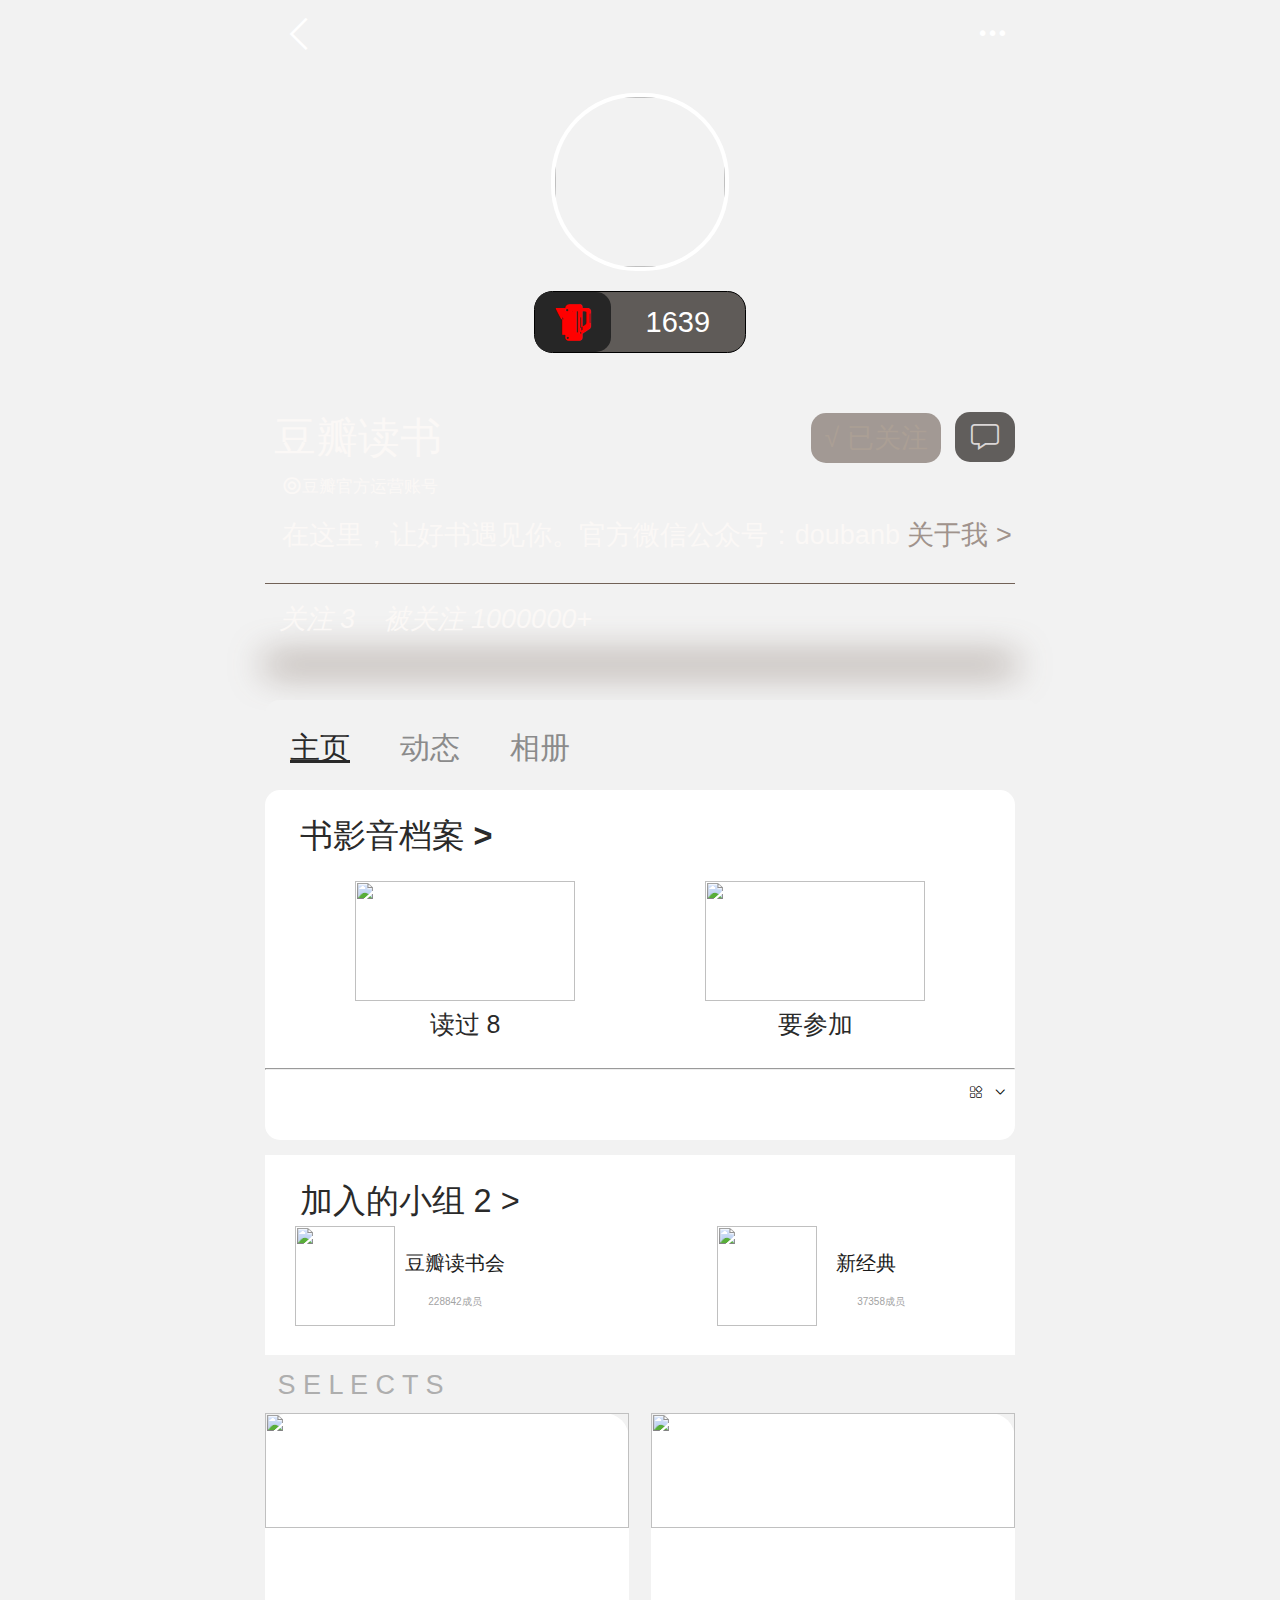
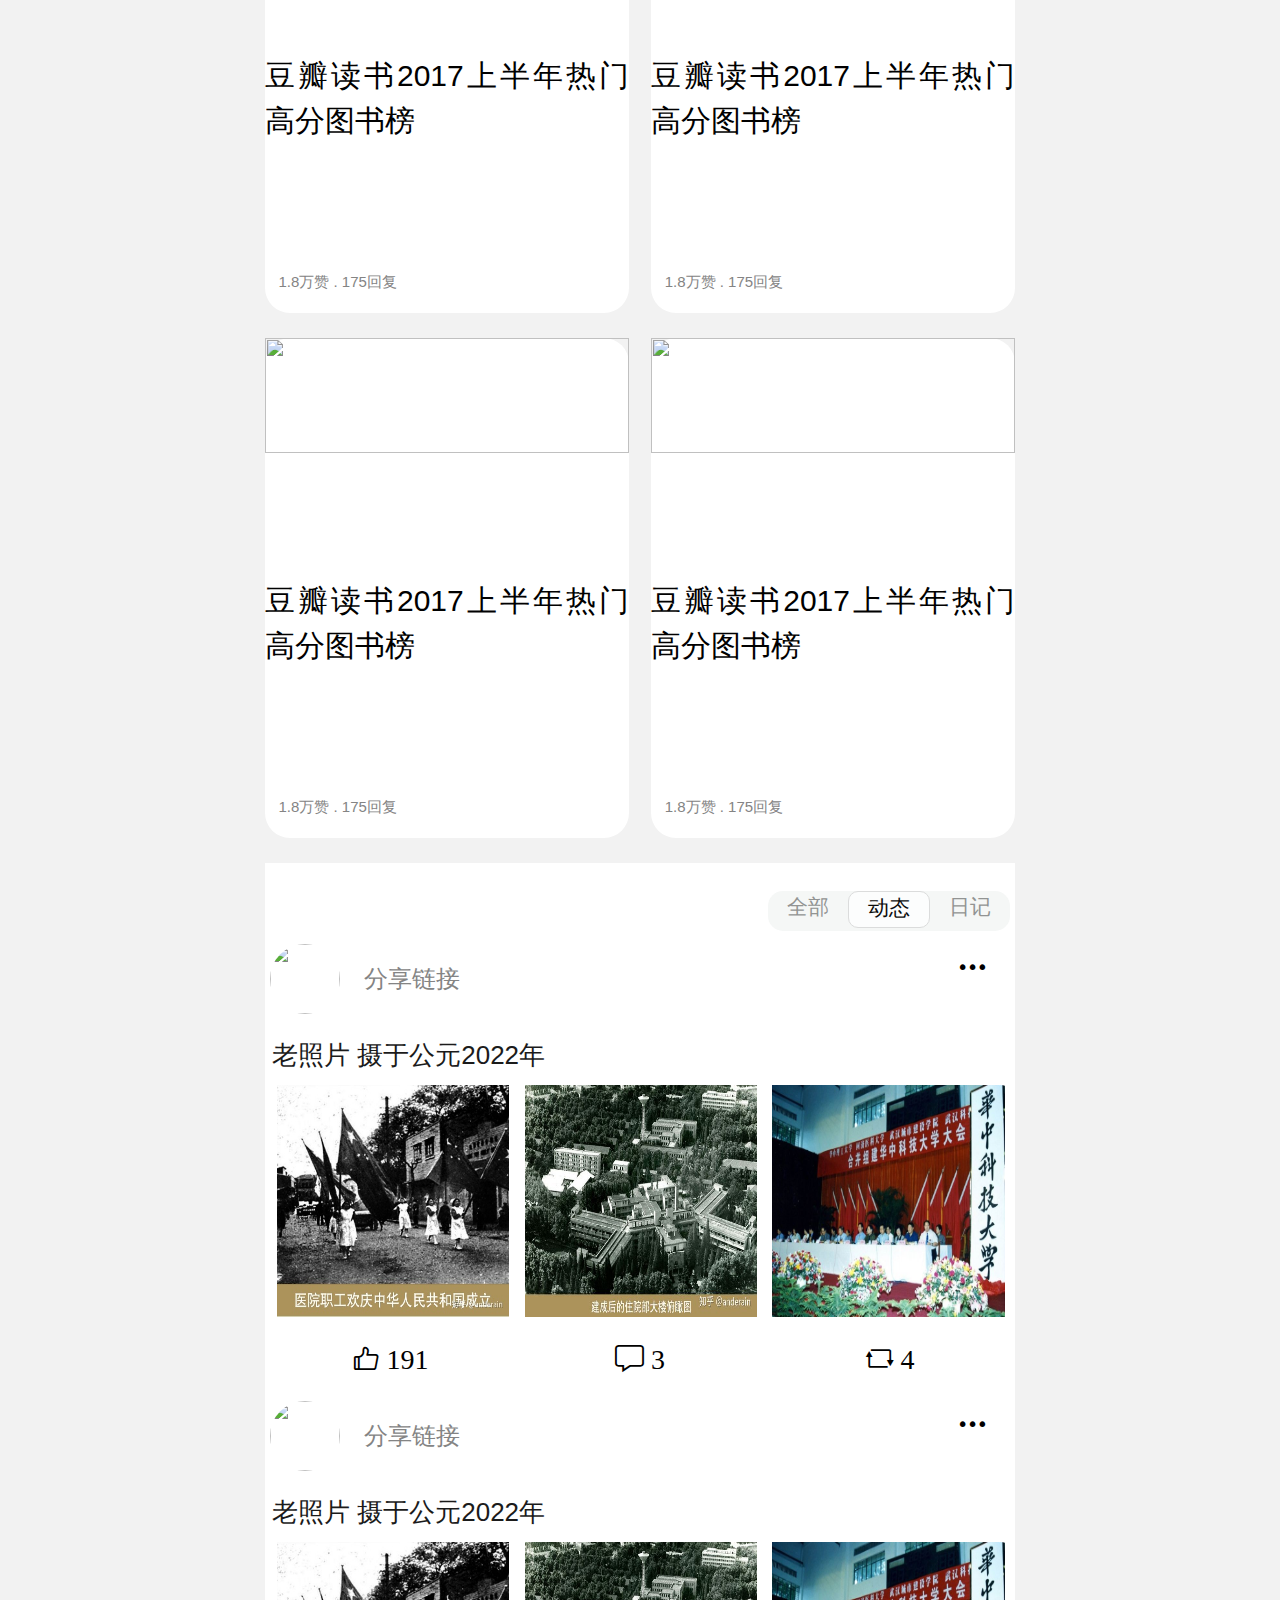
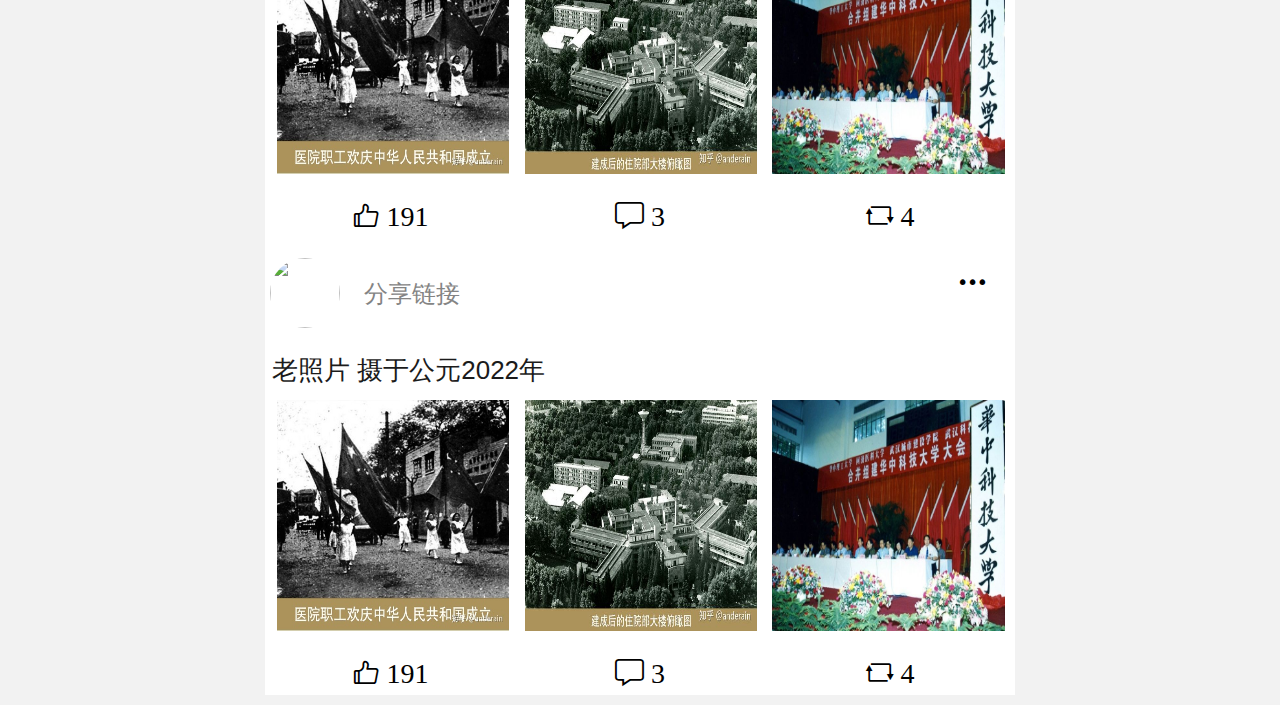
==== user.html @ 7e0cd8f8 "js交互逻辑基本完成" ====
<!DOCTYPE html>
<html lang="en">

<head>
    <meta charset="UTF-8">
    <meta http-equiv="X-UA-Compatible" content="IE=edge">
    <meta name="viewport" content="width=device-width, initial-scale=1.0">
    <title>用户</title>
    <link rel="icon" href="assets/images/豆瓣.png" type="image/x-icon" />
    <link rel="stylesheet" href="./css/normalize.css">
    <link rel="stylesheet" href="./css/user.css">
    <link rel="stylesheet" href="./assets/fonts/iconfont.css">
    <script src="./js/user.js"></script>
</head>

<body>
    <p class="xiala">下拉展示更多细节</p>

    <div class="fixed_nav">
        <span class="iconfont icon-cebianlan"></span>
        <div class="user_info">
            <img src="./assets/uploads/36180475.jpg" alt="">
            <div>豆瓣读书</div>
        </div>
        <span class="iconfont icon-email"></span>
    </div>

    <div class="user-index">
        <div class="vague_pic">
        </div>
        <div class="dynamic-header">
            <span class="iconfont icon-fanhui"></span>
            <div class="dynamic-user-info">
                    <img src="./assets/uploads/36180475.jpg"></img>
                <div class="total">
                    <span class="user-name">豆瓣读书</span>
                    <span class="bean-number">北京</span>
                </div>
            </div>
            <span class="iconfont icon-gengduo"></span>
        </div>
        <div class="user-total-info">
            <header>
                <span class="iconfont icon-fanhui"></span>
                <span class="iconfont icon-gengduo"></span>
            </header>
            <img src="./assets/uploads/36180475.jpg" alt="" class="big_avatar">
            <div class="boiling_water">
                <span class="iconfont icon-dianreshuihu"></span>
                <span class="water_number">1639</span>
            </div>
            <div class="user-info">
                <div class="header-info">
                    <div class="user-name">
                        <p class="name transform_name">豆瓣读书</p>
                        <p class="iconfont icon-yuan information">豆瓣官方运营账号</p>
                    </div>
                    <div class="attention-situation">
                        <span class="attention">√ 已关注</span>
                        <span class="iconfont icon-pinglun thelun"></span>
                    </div>
                </div>
                <p class="summary">在这里，让好书遇见你。官方微信公众号：doubanb <span class="aboutme"> 关于我 ></span></p>
                <div class="follow-info">
                    <i>关注 3</i>
                    <i>被关注 1000000+</i>
                </div>
            </div>
        </div>
        <nav class="nav">
            <span class="active home">主页</span>
            <span class="dynamic">动态</span>
            <span class="album">相册</span>
        </nav>
        <div class="active_record">
            <header>书影音档案 ></header>
            <div class="middle">
                <div class="record-left-box">
                    <img src="./assets/uploads/left.png" alt="">
                    <span>读过 8</span>
                </div>
                <div class="record-right-box">
                    <img src="./assets/uploads/right.png" alt="">
                    <span>要参加</span>
                </div>
            </div>
            <hr />
            <div class="thermodynamic_chart_button">
                <span class="iconfont icon-xiala"></span>
                <span class="iconfont icon-caidan"></span>
            </div>
            <div class="thermodynamic_chart">
                <svg width="400" height="200" class="thermodynamic_chart_svg">
                    <g transform="translate(-5, 30)" class="js-calendar-graph">
                        <text x="14" y="-20" class="year">2022</text>
                        <text x="14" y="-7" class="active">9月</text>
                        <text x="79" y="-7">8月</text>
                        <text x="131" y="-7">7月</text>
                        <text x="183" y="-7">6月</text>
                        <text x="248" y="-7">5月</text>
                        <text x="300" y="-7">4月</text>
                        <text x="352" y="-7">3月</text>
                        <text text-anchor="start" dx="6" dy="8">日</text>
                        <text text-anchor="start" dx="6" dy="32">二</text>
                        <text text-anchor="start" dx="6" dy="57">四</text>
                        <text text-anchor="start" dx="6" dy="81">六</text>
                    </g>
                </svg>
                <span class="iconfont icon-bangzhu"></span>
            </div>
        </div>
        <div class="joined_group">
            <header>加入的小组 2 ></header>
            <div class="list">
                <div class="reading">
                    <img src="./assets/uploads/左.png" alt="">
                    <section>
                        <span>豆瓣读书会</span>
                        <span>228842成员</span>
                    </section>
                </div>
                <div class="classic">
                    <img src="./assets/uploads/右.png" alt="">
                    <section>
                        <span>新经典</span>
                        <span>37358成员</span>
                    </section>
                </div>
            </div>
        </div>
        <section class="select_name">S E L E C T S</section>
        <div class="select_card">
            <div class="card1">
                <img src="./assets/uploads/demo.png" alt="">
                <p>豆瓣读书2017上半年热门高分图书榜</p>
                <div class="footer">1.8万赞 . 175回复</div>
            </div>
            <div class="card2">
                <img src="./assets/uploads/demo.png" alt="">
                <p>豆瓣读书2017上半年热门高分图书榜</p>
                <div class="footer">1.8万赞 . 175回复</div>
            </div>
            <div class="card3">
                <img src="./assets/uploads/demo.png" alt="">
                <p>豆瓣读书2017上半年热门高分图书榜</p>
                <div class="footer">1.8万赞 . 175回复</div>
            </div>
            <div class="card4">
                <img src="./assets/uploads/demo.png" alt="">
                <p>豆瓣读书2017上半年热门高分图书榜</p>
                <div class="footer">1.8万赞 . 175回复</div>
            </div>
        </div>
        <div class="dynamic-area">
            <div class="dynamic-nav">
                <div class="nav-switch">
                    <span>日记</span>
                    <span class="active">动态</span>
                    <span>全部</span>
                </div>
            </div>
            <div class="total-info">
                <div class="user-info">
                    <div class="user">
                        <img src="./assets/uploads/36180475.jpg" alt="">
                        <span class="user-name">分享链接</span>
                    </div>
                    <span class="iconfont icon-gengduo"></span>
                </div>
                <div class="msg-info">老照片 摄于公元2022年</div>
                <div class="pic-info">
                    <img src="./assets/uploads/v2-00fd47b984b097ff6799c70eac688576_r.jpg" alt="">
                    <img src="./assets/uploads/v2-368f17c7b49742d3653ee3d4623b5243_720w.jpg" alt="">
                    <img src="./assets/uploads/v2-5789cc732e435e5d7d6d45717a08fe07_720w (3).jpg" alt="">
                </div>
                <div class="other-info">
                    <span class="iconfont icon-dianzan"> 191</span>
                    <span class="iconfont icon-pinglun"> 3</span>
                    <span class="iconfont icon-loop"> 4</span>
                </div>
            </div>
            <div class="total-info">
                <div class="user-info">
                    <div class="user">
                        <img src="./assets/uploads/36180475.jpg" alt="">
                        <span class="user-name">分享链接</span>
                    </div>
                    <span class="iconfont icon-gengduo"></span>
                </div>
                <div class="msg-info">老照片 摄于公元2022年</div>
                <div class="pic-info">
                    <img src="./assets/uploads/v2-00fd47b984b097ff6799c70eac688576_r.jpg" alt="">
                    <img src="./assets/uploads/v2-368f17c7b49742d3653ee3d4623b5243_720w.jpg" alt="">
                    <img src="./assets/uploads/v2-5789cc732e435e5d7d6d45717a08fe07_720w (3).jpg" alt="">
                </div>
                <div class="other-info">
                    <span class="iconfont icon-dianzan"> 191</span>
                    <span class="iconfont icon-pinglun"> 3</span>
                    <span class="iconfont icon-loop"> 4</span>
                </div>
            </div>
            <div class="total-info">
                <div class="user-info">
                    <div class="user">
                        <img src="./assets/uploads/36180475.jpg" alt="">
                        <span class="user-name">分享链接</span>
                    </div>
                    <span class="iconfont icon-gengduo"></span>
                </div>
                <div class="msg-info">老照片 摄于公元2022年</div>
                <div class="pic-info">
                    <img src="./assets/uploads/v2-00fd47b984b097ff6799c70eac688576_r.jpg" alt="">
                    <img src="./assets/uploads/v2-368f17c7b49742d3653ee3d4623b5243_720w.jpg" alt="">
                    <img src="./assets/uploads/v2-5789cc732e435e5d7d6d45717a08fe07_720w (3).jpg" alt="">
                </div>
                <div class="other-info">
                    <span class="iconfont icon-dianzan"> 191</span>
                    <span class="iconfont icon-pinglun"> 3</span>
                    <span class="iconfont icon-loop"> 4</span>
                </div>
            </div>
        </div>
    </div>

    <div class="user-details">
        <div class="full_vague_pic"></div>
        <div class="user-full-info">
            <div class="iconfont icon-guanbi_o"></div>
            <div class="full-info">
                <div class="left-info">
                    <p class="name">
                        豆瓣读书
                    </p>
                    <p>豆瓣ID:113894409</p>
                    <p>注册时间:2014年12月1日</p>
                    <p>常居地:北京</p>
                    <p>IP属地:北京</p>
                </div>
                <div class="right-info">
                    <img src="./assets/uploads/36180475.jpg" alt="">
                </div>
            </div>
            <div class="in-douban">
                <header>
                    我在豆瓣
                </header>
                <div class="body">
                    <div class="douban-group">
                        <div class="number">1</div>
                        <div>管理小组</div>
                    </div>
                    <div class="douban-info">
                        <div class="number">15</div>
                        <div>添加条目</div>
                    </div>
                    <div class="douban-topic">
                        <div class="number">25</div>
                        <div>发起话题</div>
                    </div>
                    <div class="douban-list">
                        <div class="number">79</div>
                        <div>创建豆列</div>
                    </div>
                </div>
            </div>
            <div class="user-about">
                <header>关于我</header>
                <div class="content">
                    <p>在这里，让好书遇见你</p>
                    <p>官方微信公众号：doubanb</p>
                </div>
            </div>
            <div class="others">
                <div class="boiling_water">
                    <span class="iconfont icon-dianreshuihu"></span>
                    <span class="water_number">1639</span>
                </div>
                <span class="iconfont icon-pinglun"></span>
            </div>
        </div>
    </div>
</body>

</html>
---- css/user.css ----
a {
  text-decoration: none;
}
html {
  font-size: 50px;
}
p {
  margin: 0;
  padding: 0;
}
@media screen and (min-width: 320px) {
  html {
    font-size: 21.33333333px;
  }
}
@media screen and (min-width: 360px) {
  html {
    font-size: 24px;
  }
}
@media screen and (min-width: 375px) {
  html {
    font-size: 25px;
  }
}
@media screen and (min-width: 384px) {
  html {
    font-size: 25.6px;
  }
}
@media screen and (min-width: 400px) {
  html {
    font-size: 26.66666667px;
  }
}
@media screen and (min-width: 414px) {
  html {
    font-size: 27.6px;
  }
}
@media screen and (min-width: 424px) {
  html {
    font-size: 28.26666667px;
  }
}
@media screen and (min-width: 480px) {
  html {
    font-size: 32px;
  }
}
@media screen and (min-width: 540px) {
  html {
    font-size: 36px;
  }
}
@media screen and (min-width: 720px) {
  html {
    font-size: 48px;
  }
}
@media screen and (min-width: 750px) {
  html {
    font-size: 50px;
  }
}
body {
  min-width: 320px;
  width: 15rem;
  margin: 0 auto;
  line-height: 1.5;
  font-family: Arial, Helvetica;
  background: #F2F2F2;
  text-align: center;
}
.vague_pic {
  overflow: hidden;
  z-index: -1;
  position: absolute;
  top: -1.8rem;
  left: 50%;
  transform: translateX(-50%);
  width: 15rem;
  height: 15rem;
  border-bottom: 0.18rem solid #5e483b;
  background: url(../assets/uploads/36180475.jpg);
  background-repeat: no-repeat;
  background-position: top;
  background-size: cover;
  -webkit-filter: blur(18px);
  filter: blur(18px);
}
.dynamic-header {
  display: flex;
  display: none;
  justify-content: space-between;
  width: 15rem;
  background-color: #fff;
}
.dynamic-header .iconfont {
  font-size: 1.5rem;
  padding-left: 0.53rem;
  font-weight: 550;
}
.dynamic-header .dynamic-user-info {
  padding-top: 0.27rem;
  margin-left: -2.2rem;
}
.dynamic-header .dynamic-user-info img {
  float: left;
  width: 1.8rem;
  height: 1.8em;
  border-radius: 0.9rem;
}
.dynamic-header .dynamic-user-info .total {
  padding-left: 0.23rem;
  float: left;
  display: flex;
  vertical-align: top;
  flex-direction: column;
}
.dynamic-header .dynamic-user-info .total .user-name {
  font-weight: 550;
  font-size: 0.7rem;
}
.dynamic-header .dynamic-user-info .total .bean-number {
  color: #1b1b1b;
  font-size: 0.53rem;
  text-align: left;
  line-height: 0.87rem;
}
.user-total-info {
  width: 15rem;
  height: 14rem;
}
.user-total-info header {
  z-index: 1;
  display: flex;
  justify-content: space-between;
  color: white;
  padding-left: 0.3rem;
}
.user-total-info header .iconfont {
  font-size: 0.9rem;
}
.user-total-info img {
  display: block;
  margin: 0.5rem auto 0.4rem;
  width: 3.4rem;
  height: 3.4rem;
  border-radius: 1.7rem;
  border: 0.08rem solid white;
}
.user-total-info .boiling_water {
  margin: 0 auto;
  height: 1.2rem;
  width: 4.2rem;
  background-color: #5f5b58;
  border-radius: 0.37rem;
  border: 0.03rem solid black;
}
.user-total-info .boiling_water .icon-dianreshuihu {
  float: left;
  display: inline-block;
  height: 100%;
  width: 36%;
  border-radius: 0.3rem;
  background-color: #262626;
  text-align: center;
  line-height: 1.2rem;
  color: red;
  font-size: 0.8rem;
}
.user-total-info .boiling_water .water_number {
  float: left;
  display: inline-block;
  height: 100%;
  width: 64%;
  text-align: center;
  line-height: 1.2rem;
  color: white;
  font-size: 0.58rem;
}
.user-total-info .user-info {
  margin-top: 0.8rem;
}
.user-total-info .user-info .header-info {
  display: flex;
  justify-content: space-between;
}
.user-total-info .user-info .header-info .user-name .name {
  padding-left: 0.17rem;
  color: #fbf8f6;
  font-size: 0.84rem;
  font-weight: 300;
  line-height: 1.8rem;
}
.user-total-info .user-info .header-info .user-name .information {
  padding-left: 0.27rem;
  color: #fbf8f6;
  font-size: 0.34rem;
  font-weight: 100;
  line-height: 0.1rem;
}
.user-total-info .user-info .header-info .attention-situation .attention {
  display: inline-block;
  width: 2.6rem;
  height: 1rem;
  border-radius: 0.3rem;
  background-color: rgba(109, 93, 85, 0.6);
  color: #ab9f95;
  text-align: center;
  font-size: 0.54rem;
  line-height: 1rem;
}
.user-total-info .user-info .header-info .attention-situation .icon-pinglun {
  display: inline-block;
  width: 1.2rem;
  height: 1rem;
  border-radius: 0.3rem;
  background-color: rgba(35, 31, 28, 0.7);
  color: #dad6d6;
  text-align: center;
  font-size: 0.54rem;
  line-height: 1rem;
}
.user-total-info .user-info .summary {
  padding-left: 0.27rem;
  color: #fbf8f6;
  font-size: 0.54rem;
  font-weight: 100;
  line-height: 1.9rem;
  border-bottom: 0.03rem solid #726257;
}
.user-total-info .user-info .summary span {
  font-size: 0.54rem;
  color: #a0938c;
}
.user-total-info .user-info .follow-info {
  margin-top: 0.3rem;
  padding-left: 0.27rem;
  color: #fbf8f6;
  font-size: 0.54rem;
  font-weight: 300;
  text-align: left;
}
.user-total-info .user-info .follow-info i {
  margin-right: 0.4rem;
}
nav {
  border-radius: 0.3rem;
  display: flex;
  background-color: #f2f2f2;
  height: 1.8rem;
  width: 15rem;
  padding-left: 0.5rem;
}
nav span {
  margin-right: 1rem;
  font-size: 0.6rem;
  line-height: 1.9rem;
  color: #8b8b8b;
}
nav span.active {
  color: #2a2a2a;
  text-decoration: underline;
  font-weight: 550;
}
.active_record {
  background-color: white;
  width: 15rem;
  border-radius: 0.3rem;
}
.active_record header {
  text-align: left;
  padding-left: 0.69rem;
  font-size: 0.65rem;
  color: #2a2a2a;
  font-weight: 550;
  padding-top: 0.44rem;
}
.active_record .middle {
  display: flex;
  justify-content: center;
}
.active_record .middle img {
  width: 4.4rem;
  height: 2.4rem;
}
.active_record .middle div[class$="box"] {
  display: flex;
  flex-direction: column;
  text-align: center;
  padding-top: 0.4rem;
  font-size: 0.5rem;
  color: #2a2a2a;
}
.active_record .middle div[class$="box"] span {
  padding-top: 0.1rem;
}
.active_record .middle .record-left-box {
  padding-right: 1.3rem;
}
.active_record .middle .record-right-box {
  padding-left: 1.3rem;
}
.active_record .thermodynamic_chart_button {
  height: 1.2rem;
  margin-top: -0.3rem;
}
.active_record .thermodynamic_chart_button .iconfont {
  float: right;
  margin-right: 0.15rem;
}
.active_record .thermodynamic_chart_button .icon-shangyi {
  font-size: 0.3rem;
  margin-right: 0.31rem;
}
.active_record .thermodynamic_chart {
  display: none;
  position: relative;
  height: 6rem;
}
.active_record .thermodynamic_chart .iconfont {
  position: absolute;
  left: 0rem;
  top: 4.76rem;
  color: #9f9f9f;
  font-size: 0.6rem;
}
.active_record .thermodynamic_chart .thermodynamic_chart_svg {
  fill: #f7f7f7;
  margin: 0 auto;
  text-align: center;
  position: relative;
  font-weight: 200;
  font-size: 0.34rem;
}
.active_record .thermodynamic_chart .thermodynamic_chart_svg text {
  stroke: #d4d4d4;
}
.active_record .thermodynamic_chart .thermodynamic_chart_svg .js-calendar-graph .year,
.active_record .thermodynamic_chart .thermodynamic_chart_svg .js-calendar-graph .active {
  stroke: none;
  fill: black;
}
.active_record .thermodynamic_chart .thermodynamic_chart_svg .js-calendar-graph .year {
  font-size: 0.44rem;
}
.joined_group {
  background-color: white;
  width: 15rem;
  height: 4rem;
  margin-top: 0.3rem;
}
.joined_group header {
  text-align: left;
  padding-left: 0.69rem;
  font-size: 0.65rem;
  color: #2a2a2a;
  padding-top: 0.44rem;
}
.joined_group .list {
  display: flex;
  justify-content: space-between;
}
.joined_group .list img {
  width: 2rem;
  height: 2rem;
  vertical-align: middle;
}
.joined_group .list section {
  display: flex;
  flex-direction: column;
  font-size: 0.4rem;
  color: #1b1b1b;
  text-align: center;
  line-height: 1.5rem;
  padding-left: 0.2rem;
  font-weight: 550;
}
.joined_group .list .reading {
  display: flex;
  padding-left: 0.6rem;
}
.joined_group .list .reading span:nth-child(2) {
  font-size: 0.2rem !important;
  line-height: 0.05rem;
  color: #a3a3a3;
  font-weight: normal;
}
.joined_group .list .classic {
  display: flex;
  padding-right: 2.2rem;
}
.joined_group .list .classic span:nth-child(2) {
  font-size: 0.2rem !important;
  line-height: 0.05rem;
  color: #a3a3a3;
  padding-left: 0.6rem;
  font-weight: normal;
}
.select_name {
  text-align: left;
  color: #aeaeae;
  font-size: 0.54rem;
  padding-left: 0.25rem;
  margin-top: 0.2rem;
}
.select_card {
  width: 15rem;
  margin-top: 0.15rem;
  display: flex;
  justify-content: space-between;
  flex-wrap: wrap;
}
.select_card div[class^="card"] {
  position: relative;
  width: 48.5%;
  height: 10rem;
  border-radius: 0.5rem;
  margin-bottom: 0.5rem;
  background-color: white;
  text-align: justify;
  font-size: 0.6rem;
}
.select_card div[class^="card"] img {
  width: 100%;
  height: 48%;
}
.select_card div[class^="card"] .footer {
  position: absolute;
  bottom: 0.4rem;
  padding-left: 0.27rem;
  font-size: 0.3rem;
  color: #848484;
}
.dynamic-area {
  background-color: #fff;
}
.dynamic-area .dynamic-nav {
  position: relative;
  height: 1.4rem;
}
.dynamic-area .dynamic-nav .nav-switch {
  position: absolute;
  right: 0.1rem;
  top: 0.55rem;
  height: 0.8rem;
  background-color: #f5f7f6;
  border-radius: 0.3rem;
}
.dynamic-area .dynamic-nav .nav-switch span {
  float: right;
  width: 1.6rem;
  height: 0.7rem;
  border-radius: 0.2rem;
  font-size: 0.42rem;
  color: #929493;
  text-align: center;
}
.dynamic-area .dynamic-nav .nav-switch .active {
  border: 0.01rem solid #dbdcdc;
  background-color: #fcfdfd;
  color: #0c0d0d;
}
.dynamic-area .total-info {
  margin-bottom: 0.2rem;
  background-color: #ffffff;
}
.dynamic-area .total-info .user-info {
  height: 1.4rem;
  display: flex;
  justify-content: space-between;
}
.dynamic-area .total-info .user-info .user span {
  font-size: 0.48rem;
  margin-left: 0.2rem;
  color: #848484;
}
.dynamic-area .total-info .user-info .user img {
  width: 1.4rem;
  height: 1.4rem;
  border-radius: 0.7rem;
  margin-top: 0.2rem;
  margin-left: 0.1rem;
  vertical-align: middle;
}
.dynamic-area .total-info .user-info .icon-gengduo {
  font-size: 0.9rem;
  margin-right: 0.4rem;
  text-align: center;
  line-height: 1.4rem;
}
.dynamic-area .total-info .msg-info {
  margin-top: 0.66rem;
  margin-left: 0.14rem;
  color: #1b1b1b;
  text-align: left;
  font-size: 0.52rem;
}
.dynamic-area .total-info .pic-info {
  margin-top: 0.2rem;
  border-radius: 0.3rem;
  overflow: hidden;
}
.dynamic-area .total-info .pic-info img {
  margin-left: 0.03rem;
  width: 31%;
  height: 4.6333rem;
}
.dynamic-area .total-info .other-info {
  display: flex;
}
.dynamic-area .total-info .other-info .iconfont {
  flex: 1;
  font-size: 0.56rem;
  font-weight: 300;
  line-height: 0.85rem;
  text-align: center;
}
.user-details .full_vague_pic {
  z-index: -1;
  position: absolute;
  top: -1.8rem;
  left: 50%;
  transform: translateX(-50%);
  width: 15rem;
  height: 38rem;
  border-left: 1.38rem solid #5e483b;
  border-right: 1.38rem solid #5e483b;
  background: url(../assets/uploads/36180475.jpg);
  background-repeat: no-repeat;
  background-position: top;
  background-size: cover;
  -webkit-filter: blur(30px);
  filter: blur(30px);
}
.user-details .user-full-info {
  padding-top: 0.4rem;
  color: white;
}
.user-details .user-full-info .icon-guanbi_o {
  text-align: left;
  padding-left: 0.3rem;
  font-size: 0.9rem;
  font-weight: 550;
  margin-bottom: 0.8rem;
}
.user-details .user-full-info .full-info {
  display: flex;
  justify-content: space-between;
}
.user-details .user-full-info .full-info .left-info {
  padding-left: 0.2rem;
  font-size: 0.5rem;
  text-align: left;
}
.user-details .user-full-info .full-info .left-info .name {
  font-weight: 550;
  font-size: 0.7rem;
  margin-bottom: 0.42rem;
}
.user-details .user-full-info .full-info .right-info {
  padding-right: 0.2rem;
}
.user-details .user-full-info .full-info .right-info img {
  width: 1.8rem;
  height: 1.8em;
  border-radius: 0.9rem;
}
.user-details .user-full-info .in-douban {
  margin-top: 0.7rem;
}
.user-details .user-full-info .in-douban header {
  font-size: 0.6rem;
  font-weight: 550;
  text-align: left;
  margin-bottom: 0.35rem;
  padding-left: 0.2rem;
}
.user-details .user-full-info .in-douban .body {
  display: flex;
}
.user-details .user-full-info .in-douban .body div[class^="douban"] {
  width: 2.6rem;
  height: 2.65em;
  border-right: 0.02rem solid #000;
  display: flex;
  flex-direction: column;
  font-size: 0.54rem;
}
.user-details .user-full-info .in-douban .body div[class^="douban"] .number {
  font-weight: 550;
}
.user-details .user-full-info .user-about {
  margin-top: 0.7rem;
}
.user-details .user-full-info .user-about header {
  font-size: 0.6rem;
  font-weight: 550;
  text-align: left;
  margin-bottom: 0.35rem;
  padding-left: 0.2rem;
}
.user-details .user-full-info .user-about .content {
  padding-left: 0.2rem;
  text-align: left;
  font-size: 0.54rem;
}
.user-details .user-full-info .user-about .content p:first-child {
  margin-bottom: 0.46rem;
}
.user-details .user-full-info .others .boiling_water {
  position: absolute;
  bottom: 1.2rem;
  left: 3.8rem;
  margin: 0 auto;
  height: 1.2rem;
  width: 4.2rem;
  background-color: #5f5b58;
  border-radius: 0.37rem;
  border: 0.03rem solid black;
}
.user-details .user-full-info .others .boiling_water .icon-dianreshuihu {
  float: left;
  display: inline-block;
  height: 100%;
  width: 36%;
  border-radius: 0.3rem;
  background-color: #262626;
  text-align: center;
  line-height: 1.2rem;
  color: red;
  font-size: 0.8rem;
}
.user-details .user-full-info .others .boiling_water .water_number {
  float: left;
  display: inline-block;
  height: 100%;
  width: 64%;
  text-align: center;
  line-height: 1.2rem;
  color: white;
  font-size: 0.58rem;
}
.user-details .user-full-info .others .icon-pinglun {
  position: absolute;
  bottom: 1.2rem;
  left: 8.6rem;
  display: inline-block;
  width: 1.2rem;
  height: 1.2rem;
  border-radius: 0.3rem;
  background-color: rgba(35, 31, 28, 0.7);
  color: #dad6d6;
  text-align: center;
  font-size: 0.54rem;
  line-height: 1rem;
  line-height: 1.2rem;
}
.user-details {
  transition: all 2s;
  display: none;
}
.transform_name,
.thelun,
.boiling_water,
.big_avatar {
  transition: all 0.6s;
  z-index: 998;
}
.xiala {
  position: absolute;
  top: 0.8rem;
  left: 5.8rem;
  display: block;
  width: 4rem;
  height: 1rem;
  border-radius: 0.3rem;
  background-color: #6b5b50;
  color: #ab9f95;
  font-size: 0.44rem;
  text-align: center;
  line-height: 1rem;
  display: none;
}
.fixed_nav {
  position: fixed;
  top: 0.6rem;
  left: 50%;
  transform: translateX(-50%);
  width: 15.4rem;
  height: 1.5rem;
  display: flex;
  justify-content: space-between;
  background-color: white;
  z-index: 999;
  display: none;
}
.fixed_nav .user_info {
  display: flex;
  padding-top: 0.1rem;
  font-size: 0.59rem;
  margin-left: -3.5rem;
  font-weight: 550;
}
.fixed_nav .user_info img {
  width: 1.2rem;
  height: 1.2rem;
  border-radius: 0.6rem;
}
.fixed_nav .user_info div {
  vertical-align: middle;
  padding-top: 0.2rem;
  padding-left: 0.22rem;
}
.fixed_nav .iconfont {
  color: #00bb30;
  font-size: 0.8rem;
  padding-left: 0.3rem;
}
.fixed_nav .icon-email {
  font-size: 1rem;
  padding-right: 0.3rem;
}
---- assets/fonts/iconfont.css ----
@font-face {
  font-family: "iconfont"; /* Project id 3639123 */
  src: url('iconfont.woff2?t=1664964333672') format('woff2'),
       url('iconfont.woff?t=1664964333672') format('woff'),
       url('iconfont.ttf?t=1664964333672') format('truetype');
}

.iconfont {
  font-family: "iconfont" !important;
  font-size: 16px;
  font-style: normal;
  -webkit-font-smoothing: antialiased;
  -moz-osx-font-smoothing: grayscale;
}

.icon-xiangyouxuanzhuan:before {
  content: "\e66a";
}

.icon-shuaxin:before {
  content: "\e650";
}

.icon-xiaolian:before {
  content: "\e702";
}

.icon-shangyi:before {
  content: "\e605";
}

.icon-xiala:before {
  content: "\e6b9";
}

.icon-caidan:before {
  content: "\e60e";
}

.icon-bangzhu:before {
  content: "\e604";
}

.icon-shezhi:before {
  content: "\e62b";
}

.icon-shequ:before {
  content: "\e62c";
}

.icon-shoucang:before {
  content: "\e61a";
}

.icon-guanzhu:before {
  content: "\e655";
}

.icon-anquan_o:before {
  content: "\eb71";
}

.icon-guanbi_o:before {
  content: "\eb76";
}

.icon-saoyisaosaomiao:before {
  content: "\e7c1";
}

.icon-lishi:before {
  content: "\e638";
}

.icon-xinfeng:before {
  content: "\e640";
}

.icon-twitter:before {
  content: "\e646";
}

.icon-dingdan:before {
  content: "\e8ae";
}

.icon-shouye:before {
  content: "\e8c6";
}

.icon-shichang:before {
  content: "\e60d";
}

.icon-yuan:before {
  content: "\e610";
}

.icon-yingshi:before {
  content: "\e62a";
}

.icon-dianreshuihu:before {
  content: "\e63c";
}

.icon-gouwuchekong:before {
  content: "\e600";
}

.icon-fanhui:before {
  content: "\e601";
}

.icon-fanhui2:before {
  content: "\e603";
}

.icon-xiaozu:before {
  content: "\e69a";
}

.icon-gengduo:before {
  content: "\e719";
}

.icon-qianbao_o:before {
  content: "\eba1";
}

.icon-sousuo:before {
  content: "\e651";
}

.icon-cebianlan:before {
  content: "\e606";
}

.icon-dianzan:before {
  content: "\ec7f";
}

.icon-email:before {
  content: "\e66f";
}

.icon-pinglun:before {
  content: "\e602";
}

.icon-loop:before {
  content: "\ea1d";
}

.icon-aixin:before {
  content: "\e8ab";
}

.icon-bianji:before {
  content: "\e8ac";
}
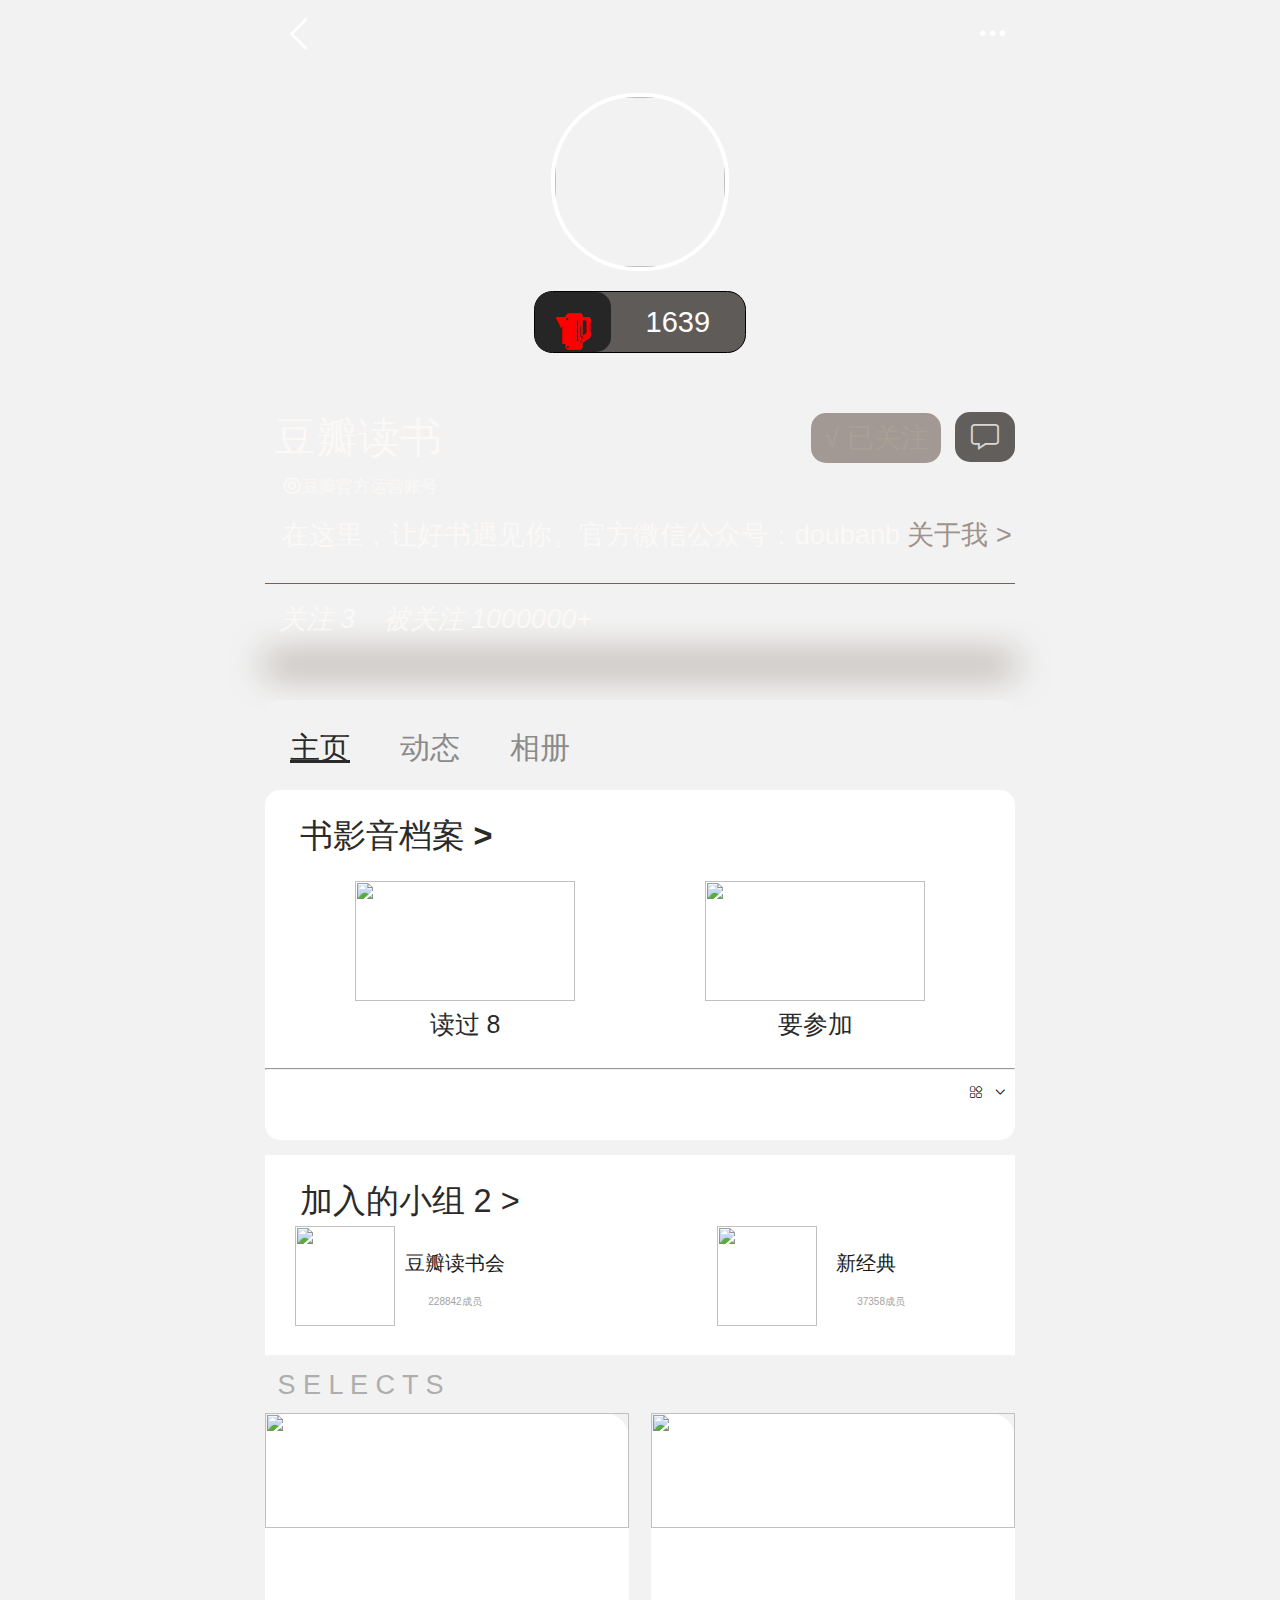
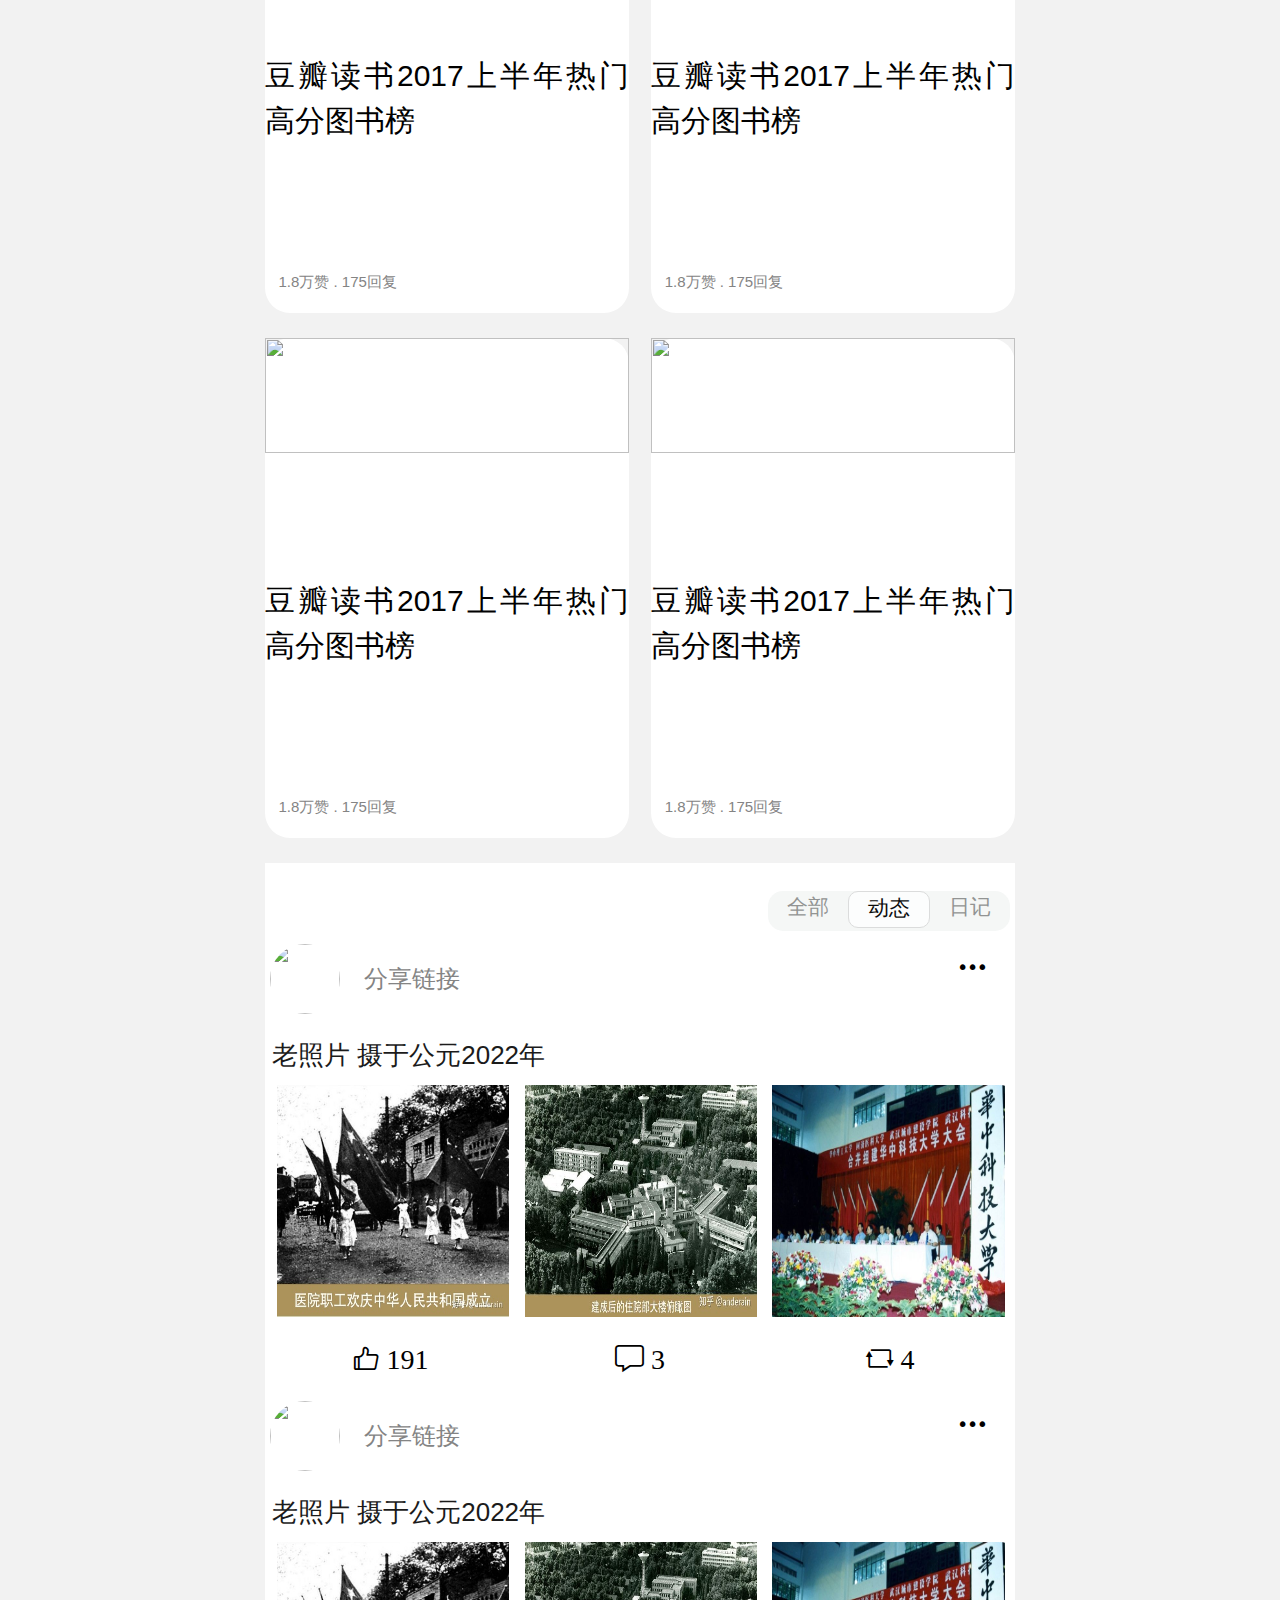
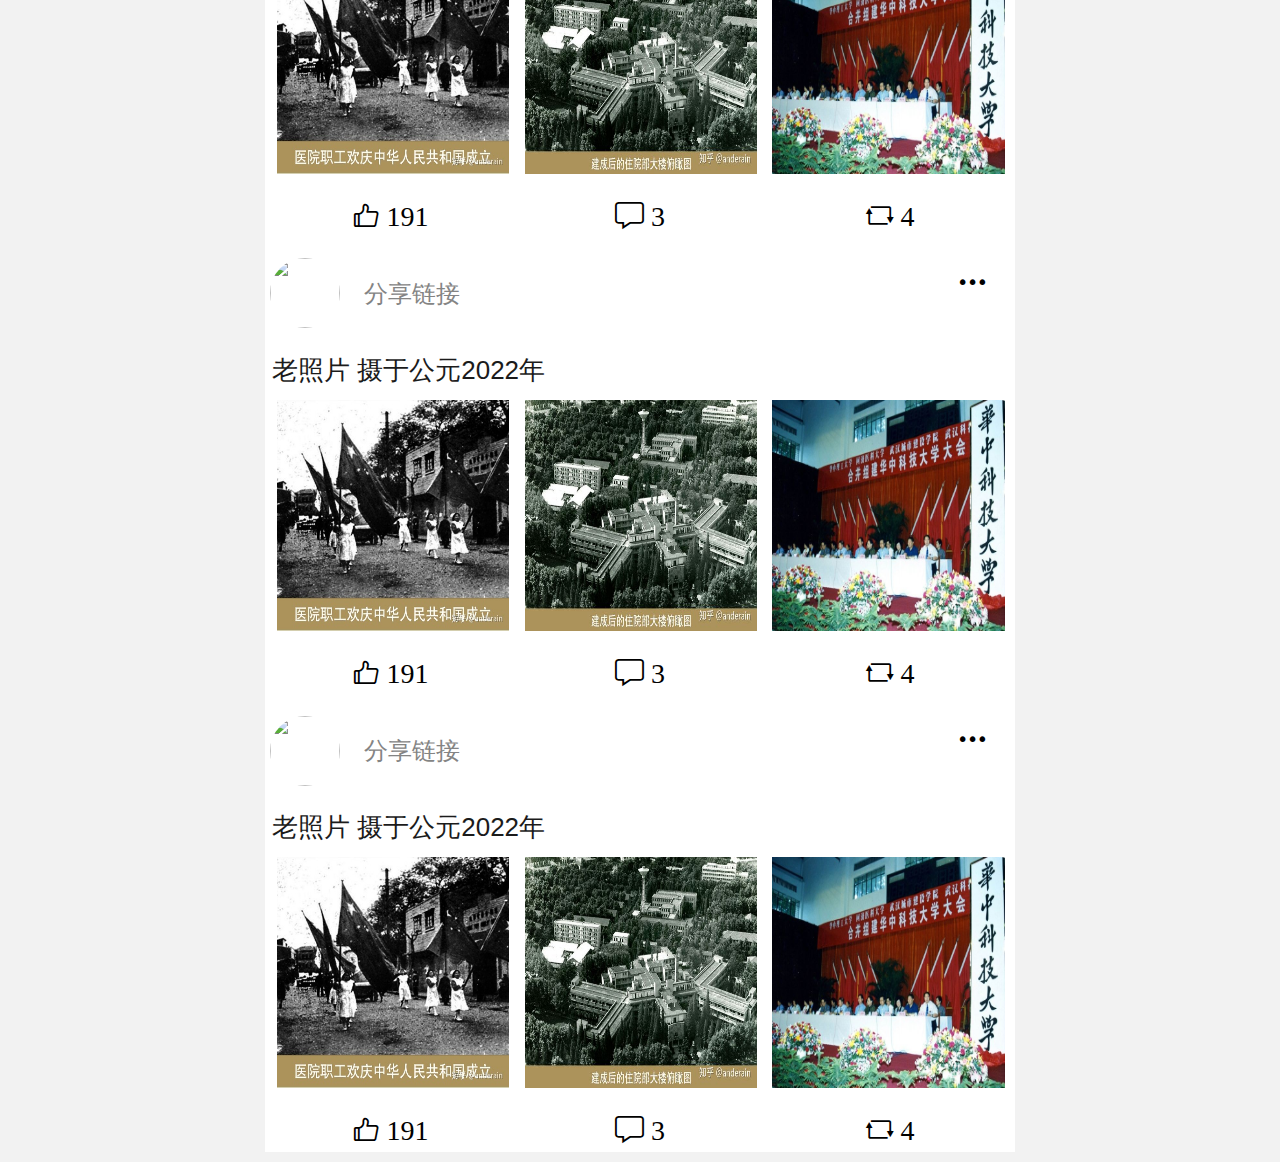
==== commit 9fb93c68: "后台部分完成，交互全部完成" ====
--- a/user.html
+++ b/user.html
@@ -8,6 +8,7 @@
     <title>用户</title>
     <link rel="icon" href="assets/images/豆瓣.png" type="image/x-icon" />
     <link rel="stylesheet" href="./css/normalize.css">
+    <!-- <link rel="stylesheet" href="./css/public.css"> -->
     <link rel="stylesheet" href="./css/user.css">
     <link rel="stylesheet" href="./assets/fonts/iconfont.css">
     <script src="./js/user.js"></script>
@@ -28,7 +29,7 @@
     <div class="user-index">
         <div class="vague_pic">
         </div>
-        <div class="dynamic-header">
+        <!-- <div class="dynamic-header">
             <span class="iconfont icon-fanhui"></span>
             <div class="dynamic-user-info">
                     <img src="./assets/uploads/36180475.jpg"></img>
@@ -38,15 +39,15 @@
                 </div>
             </div>
             <span class="iconfont icon-gengduo"></span>
-        </div>
+        </div> -->
         <div class="user-total-info">
             <header>
-                <span class="iconfont icon-fanhui"></span>
+                <span class="iconfont icon-fanhui jump-to-index"></span>
                 <span class="iconfont icon-gengduo"></span>
             </header>
             <img src="./assets/uploads/36180475.jpg" alt="" class="big_avatar">
             <div class="boiling_water">
-                <span class="iconfont icon-dianreshuihu"></span>
+                <div class="reshui"><span class="iconfont icon-dianreshuihu dianrenshuihu"></span></div>
                 <span class="water_number">1639</span>
             </div>
             <div class="user-info">
@@ -219,7 +220,31 @@
                     <span class="iconfont icon-loop"> 4</span>
                 </div>
             </div>
-        </div>
+            <div class="total-info">
+                <div class="user-info">
+                    <div class="user">
+                        <img src="./assets/uploads/36180475.jpg" alt="">
+                        <span class="user-name">分享链接</span>
+                    </div>
+                    <span class="iconfont icon-gengduo"></span>
+                </div>
+                <div class="msg-info">老照片 摄于公元2022年</div>
+                <div class="pic-info">
+                    <img src="./assets/uploads/v2-00fd47b984b097ff6799c70eac688576_r.jpg" alt="">
+                    <img src="./assets/uploads/v2-368f17c7b49742d3653ee3d4623b5243_720w.jpg" alt="">
+                    <img src="./assets/uploads/v2-5789cc732e435e5d7d6d45717a08fe07_720w (3).jpg" alt="">
+                </div>
+                <div class="other-info">
+                    <span class="iconfont icon-dianzan"> 191</span>
+                    <span class="iconfont icon-pinglun"> 3</span>
+                    <span class="iconfont icon-loop"> 4</span>
+                </div>
+            </div>
+        </div>
+    </div>
+
+    <div class="tips">
+        你提醒他/她多喝热水
     </div>
 
     <div class="user-details">
--- a/css/public.css
+++ b/css/public.css
@@ -0,0 +1,6 @@
+
+html,body{ overflow: scroll;}
+ 
+html::-webkit-scrollbar, body::-webkit-scrollbar{width:0px;height:0px;}
+ 
+/* body{margin:0;} */--- a/css/user.css
+++ b/css/user.css
@@ -89,45 +89,6 @@
   -webkit-filter: blur(18px);
   filter: blur(18px);
 }
-.dynamic-header {
-  display: flex;
-  display: none;
-  justify-content: space-between;
-  width: 15rem;
-  background-color: #fff;
-}
-.dynamic-header .iconfont {
-  font-size: 1.5rem;
-  padding-left: 0.53rem;
-  font-weight: 550;
-}
-.dynamic-header .dynamic-user-info {
-  padding-top: 0.27rem;
-  margin-left: -2.2rem;
-}
-.dynamic-header .dynamic-user-info img {
-  float: left;
-  width: 1.8rem;
-  height: 1.8em;
-  border-radius: 0.9rem;
-}
-.dynamic-header .dynamic-user-info .total {
-  padding-left: 0.23rem;
-  float: left;
-  display: flex;
-  vertical-align: top;
-  flex-direction: column;
-}
-.dynamic-header .dynamic-user-info .total .user-name {
-  font-weight: 550;
-  font-size: 0.7rem;
-}
-.dynamic-header .dynamic-user-info .total .bean-number {
-  color: #1b1b1b;
-  font-size: 0.53rem;
-  text-align: left;
-  line-height: 0.87rem;
-}
 .user-total-info {
   width: 15rem;
   height: 14rem;
@@ -158,7 +119,7 @@
   border-radius: 0.37rem;
   border: 0.03rem solid black;
 }
-.user-total-info .boiling_water .icon-dianreshuihu {
+.user-total-info .boiling_water .reshui {
   float: left;
   display: inline-block;
   height: 100%;
@@ -166,9 +127,13 @@
   border-radius: 0.3rem;
   background-color: #262626;
   text-align: center;
-  line-height: 1.2rem;
   color: red;
+}
+.user-total-info .boiling_water .reshui span {
+  display: inline-block;
+  transition: all 0.6s;
   font-size: 0.8rem;
+  line-height: 0.01rem;
 }
 .user-total-info .boiling_water .water_number {
   float: left;
@@ -251,8 +216,8 @@
   display: flex;
   background-color: #f2f2f2;
   height: 1.8rem;
-  width: 15rem;
   padding-left: 0.5rem;
+  z-index: 4;
 }
 nav span {
   margin-right: 1rem;
@@ -526,8 +491,6 @@
   transform: translateX(-50%);
   width: 15rem;
   height: 38rem;
-  border-left: 1.38rem solid #5e483b;
-  border-right: 1.38rem solid #5e483b;
   background: url(../assets/uploads/36180475.jpg);
   background-repeat: no-repeat;
   background-position: top;
@@ -686,7 +649,7 @@
 }
 .fixed_nav {
   position: fixed;
-  top: 0.6rem;
+  top: 0;
   left: 50%;
   transform: translateX(-50%);
   width: 15.4rem;
@@ -723,3 +686,18 @@
   font-size: 1rem;
   padding-right: 0.3rem;
 }
+.tips {
+  position: absolute;
+  top: 6.8rem;
+  left: 50%;
+  transform: translateX(-50%);
+  width: 4.4rem;
+  background-color: rgba(29, 31, 33, 0.8);
+  height: 1.3rem;
+  border-radius: 0.5rem;
+  font-size: 0.15rem;
+  color: #eaebec;
+  line-height: 1.3rem;
+  opacity: 0;
+  transition: opacity, transform 1.4s;
+}
